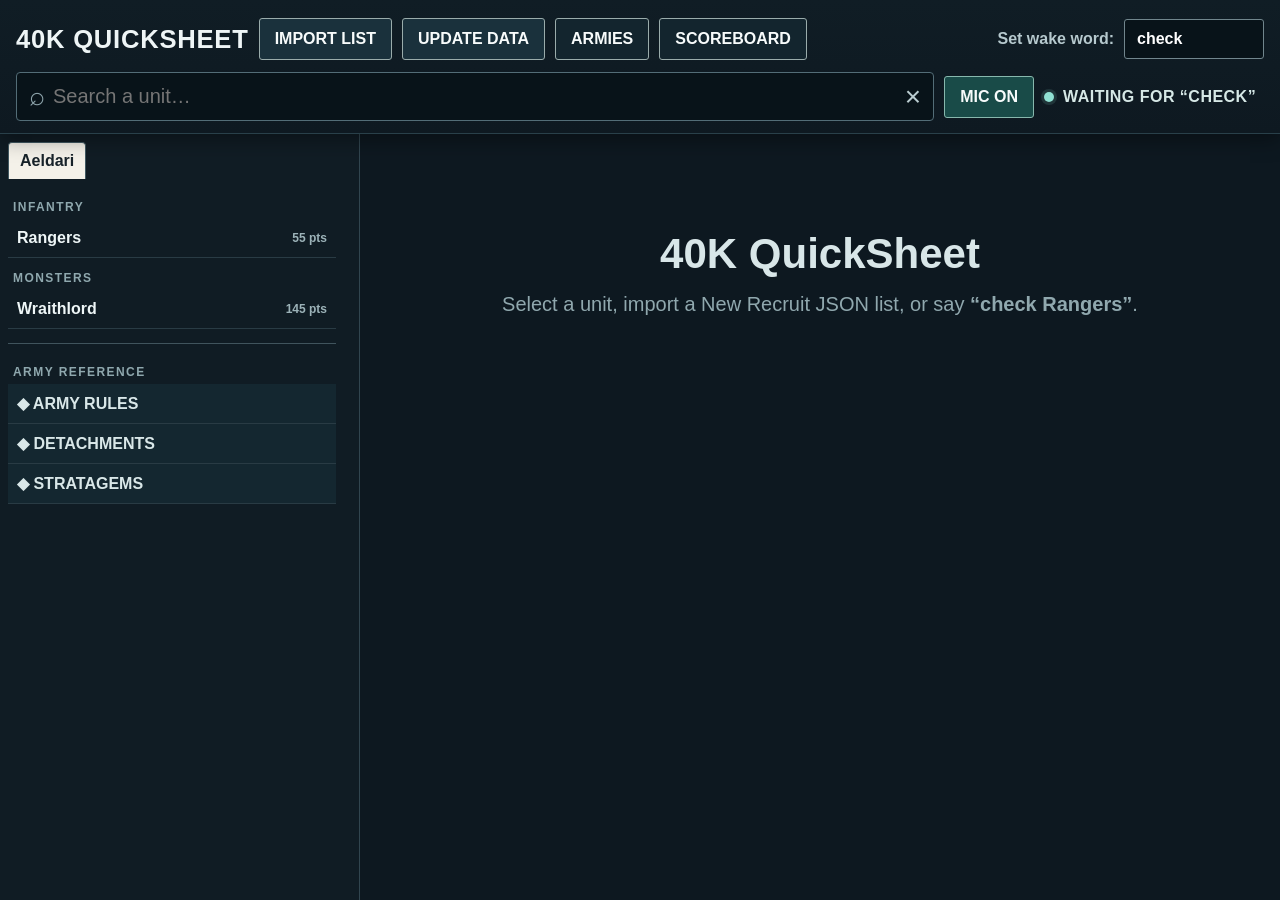
==== index.html @ d9a54cbb "Add target keyword to dice roller" ====
<!doctype html>
<html lang="en">
<head>
  <meta charset="utf-8">
  <meta name="viewport" content="width=device-width, initial-scale=1, viewport-fit=cover">
  <meta name="theme-color" content="#0e1a22">
  <meta name="description" content="40K QuickSheet - fast Warhammer 40,000 datasheet lookup">
  <title>40K QuickSheet</title>
  <link rel="manifest" href="manifest.webmanifest">
  <link rel="icon" href="icons/quicksheet.svg" type="image/svg+xml">
  <link rel="stylesheet" href="styles.css?v=0.6">
</head>
<body>
  <div id="app">
    <header class="topbar">
      <div class="topline">
        <div class="brand">40K QUICKSHEET</div>
        <button id="importBtn" class="btn">IMPORT LIST</button>
        <button id="updateBtn" class="btn">UPDATE DATA</button>
        <button id="armiesBtn" class="btn btn-subtle">ARMIES</button>
        <button id="scoreboardBtn" class="btn btn-subtle">SCOREBOARD</button>
        <div class="grow"></div>
        <label class="wake-setting" for="wakeWord">Set wake word:</label>
        <input id="wakeWord" class="wake-input" value="check" autocomplete="off" spellcheck="false">
      </div>
      <div class="searchline">
        <div class="search-wrap">
          <span class="search-icon">⌕</span>
          <input id="searchInput" class="search" placeholder="Search a unit…" autocomplete="off" spellcheck="false">
          <button id="clearSearch" class="icon-btn" title="Clear search">×</button>
        </div>
        <button id="micToggle" class="btn mic-on">MIC ON</button>
        <div id="voiceStatus" class="voice-status"><span class="voice-dot"></span>WAITING FOR “CHECK”</div>
      </div>
    </header>
    <div class="workspace">
      <aside class="sidebar">
        <div id="tabs" class="tabs"></div>
        <div id="browser" class="browser"></div>
      </aside>
      <main id="cardPane" class="card-pane">
        <div class="empty-card">
          <div class="empty-title">40K QuickSheet</div>
          <div>Select a unit, import a New Recruit JSON list, or say <b>“check Rangers”</b>.</div>
        </div>
      </main>
    </div>
  </div>
  <input id="fileInput" type="file" accept=".json,application/json" hidden>
  <dialog id="armyDialog" class="modal">
    <form method="dialog" class="modal-card">
      <div class="modal-head"><h2>Select armies</h2><button value="cancel" class="close-btn">×</button></div>
      <p>Select up to three for separate quick-swap tabs. More than three uses a combined tab.</p>
      <div id="armyChecklist" class="army-checklist"></div>
      <div class="modal-actions"><button id="applyArmies" value="default" class="btn">APPLY</button></div>
    </form>
  </dialog>

  <dialog id="rollDialog" class="modal roll-modal">
    <form method="dialog" class="modal-card roll-card">
      <div class="modal-head">
        <div>
          <h2 id="rollTitle">ROLL ATTACKS</h2>
          <div id="rollSubtitle" class="roll-subtitle"></div>
        </div>
        <button value="cancel" class="close-btn" aria-label="Close">×</button>
      </div>

      <div class="roll-toolbar">
        <label>Attack type
          <select id="rollPhase">
            <option value="ranged">SHOOTING</option>
            <option value="melee">FIGHT</option>
          </select>
        </label>
        <label>Enemy Toughness
          <input id="enemyT" type="number" min="1" max="30" value="4">
        </label>
        <label>Enemy Save
          <select id="enemySv">
            <option>2+</option><option selected>3+</option><option>4+</option>
            <option>5+</option><option>6+</option><option>7+</option>
          </select>
        </label>
        <label>Invulnerable
          <select id="enemyInv">
            <option value="">NONE</option><option>2+</option><option>3+</option>
            <option>4+</option><option>5+</option><option>6+</option>
          </select>
        </label>
        <label>Target models
          <input id="targetModels" type="number" min="1" max="50" value="5">
        </label>
        <label>Target keyword
          <select id="targetKeyword">
            <option value="">NONE</option>
            <option>INFANTRY</option><option>VEHICLE</option><option>MONSTER</option>
            <option>BEASTS</option><option>PSYKER</option><option>CHARACTER</option>
          </select>
        </label>
      </div>

      <div class="roll-options">
        <label><input id="halfRange" type="checkbox"> Within half range</label>
        <label><input id="targetCover" type="checkbox"> Target has cover</label>
        <label><input id="remainedStationary" type="checkbox"> Remained stationary</label>
        <label><input id="madeCharge" type="checkbox"> Unit charged</label>
      </div>

      <details class="roll-buffs">
        <summary>BUFFS / DEBUFFS</summary>
        <div class="buff-grid">
          <label>Hit modifier
            <select id="hitMod"><option value="-1">−1</option><option value="0" selected>0</option><option value="1">+1</option></select>
          </label>
          <label>Wound modifier
            <select id="woundMod"><option value="-1">−1</option><option value="0" selected>0</option><option value="1">+1</option></select>
          </label>
          <label>Re-roll hits
            <select id="rerollHits"><option value="none">NONE</option><option value="ones">1s</option><option value="failed">FAILED</option></select>
          </label>
          <label>Re-roll wounds
            <select id="rerollWounds"><option value="none">NONE</option><option value="ones">1s</option><option value="failed">FAILED</option></select>
          </label>
          <label><input id="buffLethal" type="checkbox"> Lethal Hits</label>
          <label>Sustained Hits
            <select id="buffSustained"><option value="0">NONE</option><option value="1">1</option><option value="2">2</option><option value="3">3</option></select>
          </label>
          <label><input id="buffDevastating" type="checkbox"> Devastating Wounds</label>
          <label><input id="ignoreWeaponRules" type="checkbox"> Ignore weapon abilities</label>
        </div>
      </details>

      <div class="roll-section-head">
        <strong>EQUIPPED WEAPONS</strong>
        <span>Counts come from the imported New Recruit list.</span>
      </div>
      <div id="rollWeapons" class="roll-weapons"></div>

      <div class="roll-actions">
        <div id="rollNotice" class="roll-notice"></div>
        <button id="rollNowBtn" type="button" class="btn roll-now">ROLL DICE</button>
      </div>
      <div id="rollResults" class="roll-results"></div>
    </form>
  </dialog>
  <div id="toast" class="toast" aria-live="polite"></div>
  <script src="app.js?v=0.6"></script>
  <script src="roll.js?v=0.1"></script>
</body>
</html>
---- styles.css ----
:root{
  --shell:#0d1820;--shell2:#12232d;--teal:#174756;--teal2:#1f5868;
  --paper:#f4f1e9;--paper2:#ebe6da;--sage:#7d8e87;--ink:#12191e;
  --muted:#a8bdc4;--line:#263b45;--accent:#d7e7e5;--white:#fff;
}
*{box-sizing:border-box}html,body,#app{height:100%;margin:0}body{font-family:Inter,Segoe UI,Arial,sans-serif;background:var(--shell);color:#eef5f6;overflow:hidden}#app{display:flex;flex-direction:column;min-height:0}
button,input{font:inherit}.topbar{flex:0 0 auto;padding:14px 16px 12px;background:linear-gradient(180deg,#101d25,#0e1921);border-bottom:1px solid #29404a;box-shadow:0 5px 20px #0006;position:relative;z-index:4}
.topline,.searchline{display:flex;align-items:center;gap:10px}.topline{min-height:50px}.brand{font-weight:900;font-size:clamp(20px,2vw,34px);letter-spacing:.03em;white-space:nowrap}.grow{flex:1}
.btn{appearance:none;border:1px solid #9aacab;background:#1a313c;color:#f7fbfb;font-weight:800;padding:10px 15px;min-height:42px;border-radius:3px;cursor:pointer}.btn:hover{background:#234653}.btn:active{transform:translateY(1px)}.btn-subtle{background:#13252e}.mic-on{background:#194b48;border-color:#87b8ad}.mic-off{background:#402a2a;border-color:#a87878;color:#e1caca}
.wake-setting{color:#b6c9ce;font-weight:700;white-space:nowrap}.wake-input{width:140px;background:#081319;border:1px solid #71868d;color:#fff;padding:10px 12px;border-radius:3px;font-weight:800}
.searchline{margin-top:8px}.search-wrap{flex:1;min-width:220px;display:flex;align-items:center;background:#081319;border:1px solid #536d77;border-radius:4px;overflow:hidden}.search{flex:1;background:transparent;border:0;outline:0;color:#fff;font-size:20px;padding:12px 8px}.search-icon{font-size:27px;color:#8ca3aa;padding-left:12px}.icon-btn,.close-btn{border:0;background:transparent;color:#bacdd1;font-size:28px;cursor:pointer;padding:4px 12px}.voice-status{min-width:220px;font-weight:900;color:#d6e8e6;letter-spacing:.03em}.voice-dot{display:inline-block;width:10px;height:10px;border-radius:50%;background:#8fe0d2;margin-right:9px;box-shadow:0 0 0 3px #8fe0d222}
.workspace{display:grid;grid-template-columns:minmax(270px,360px) 1fr;flex:1 1 auto;height:auto;min-height:0;overflow:hidden}.sidebar{display:flex;flex-direction:column;min-width:0;min-height:0;overflow:hidden;background:#101c24;border-right:1px solid #31454f}.tabs{display:flex;gap:3px;padding:8px 8px 0;overflow-x:auto;flex:0 0 auto}.tab{display:flex;align-items:center;gap:7px;background:#152832;border:1px solid #405861;color:#c6d7da;border-bottom:0;padding:9px 11px;cursor:pointer;font-weight:800;white-space:nowrap;border-radius:4px 4px 0 0}.tab.active{background:#f4f1e9;color:#172229}.tab-x{font-weight:900;opacity:.7}.browser{overflow-y:auto;overflow-x:hidden;padding:8px;flex:1 1 0;min-height:0;overscroll-behavior:contain;scrollbar-gutter:stable;-webkit-overflow-scrolling:touch;touch-action:pan-y}.browser-heading{margin:13px 5px 5px;color:#8fa8ae;font-size:12px;font-weight:900;letter-spacing:.12em}.browser-heading.matches{color:#e0ce96}.row{display:flex;align-items:center;justify-content:space-between;gap:8px;width:100%;text-align:left;border:0;border-bottom:1px solid #293b44;background:transparent;color:#eef6f7;padding:10px 9px;cursor:pointer;font-weight:700}.row:hover,.row.selected{background:#1a3440}.row .pts{color:#9cb2b8;font-size:12px;white-space:nowrap}.row.reference{background:#142730;color:#d9e7e8}.row.reference:hover{background:#1c3b48}.reference-block{margin-top:14px;border-top:1px solid #40545d;padding-top:8px}
.card-pane{overflow:auto;min-height:0;padding:16px;background:#0d1820;overscroll-behavior:contain}.empty-card{max-width:780px;margin:80px auto;color:#90a8ae;text-align:center;font-size:20px}.empty-title{font-size:42px;font-weight:900;color:#d8e6e8;margin-bottom:15px}.datasheet{min-width:650px;background:var(--paper);color:var(--ink);border:1px solid #52636a;box-shadow:0 14px 45px #0007;margin-bottom:20px}.sheet-head{background:var(--teal);color:#f8f4e9;padding:22px 26px}.sheet-title{font-size:clamp(30px,4vw,58px);font-weight:950;letter-spacing:.02em;text-transform:uppercase}.sheet-subtitle{margin-top:8px;color:#bcd5da;font-size:20px}.stats{display:grid;grid-template-columns:repeat(7,minmax(90px,1fr));gap:10px;padding:12px 16px 16px;background:var(--teal)}.stat{background:var(--paper);border:1px solid #25363d;text-align:center;padding:10px 6px}.stat-k{font-size:13px;font-weight:900;color:#365766}.stat-v{font-size:34px;font-weight:950;margin-top:3px}.sheet-body{padding:14px 16px 0}.columns{display:grid;grid-template-columns:1fr 1fr;gap:14px;align-items:start}.section{border:1px solid #3d4a4d;margin-bottom:14px;background:#f8f6f0}.section-title{background:var(--sage);color:white;font-size:18px;font-weight:950;padding:10px 12px;text-transform:uppercase}.section-body{padding:10px 12px}.weapon-table{width:100%;border-collapse:collapse;font-size:15px}.weapon-table th{background:#d9ddd8;text-align:center;padding:7px 5px}.weapon-table th:first-child,.weapon-table td:first-child{text-align:left}.weapon-table td{padding:8px 5px;border-top:1px solid #ddd7ca;text-align:center;font-weight:650}.weapon-name{font-weight:900}.weapon-keywords{display:block;font-size:12px;color:#54656a;margin-top:3px;font-weight:600}.rule{padding:9px 0;border-bottom:1px solid #dcd6ca}.rule:last-child{border-bottom:0}.rule-name{font-weight:900;margin-bottom:5px}.rule-desc{white-space:pre-wrap;line-height:1.35;color:#34434a}.options{margin:0;padding-left:20px}.options li{margin:5px 0}.sheet-foot{padding:14px 18px;background:var(--paper2);font-weight:700;line-height:1.4}.reference-page .sheet-head{padding-bottom:24px}.reference-page .section-body{padding:13px 16px}.strat{padding:12px 0;border-bottom:1px solid #d9d4c9}.strat:last-child{border-bottom:0}.strat-name{font-weight:950;font-size:18px}.strat-desc{white-space:pre-wrap;line-height:1.45;margin-top:6px;color:#34434a}
.modal{border:0;background:transparent}.modal::backdrop{background:#000b}.modal-card{min-width:min(620px,90vw);max-height:80vh;overflow:auto;background:#12232d;border:1px solid #536972;color:#eaf1f2;padding:20px;box-shadow:0 18px 60px #000}.modal-head{display:flex;align-items:center;justify-content:space-between}.modal-head h2{margin:0;font-size:28px}.army-checklist{display:grid;grid-template-columns:1fr 1fr;gap:6px 14px;margin:18px 0}.army-check{display:flex;gap:9px;padding:8px;background:#0e1c24}.modal-actions{text-align:right}.toast{position:fixed;left:50%;bottom:24px;transform:translate(-50%,20px);background:#162b35;border:1px solid #779099;padding:11px 18px;opacity:0;pointer-events:none;transition:.18s;z-index:20;box-shadow:0 6px 24px #0009}.toast.show{opacity:1;transform:translate(-50%,0)}
@media(max-width:850px){body{overflow:hidden}.topline{flex-wrap:wrap}.grow{display:none}.wake-setting{margin-left:auto}.workspace{grid-template-columns:1fr;grid-template-rows:minmax(260px,42vh) 1fr;height:auto}.sidebar{height:auto;border-right:0;border-bottom:1px solid #31454f}.card-pane{height:auto;min-height:58vh}.columns{grid-template-columns:1fr}.datasheet{min-width:620px}.topbar{position:sticky;top:0}.voice-status{min-width:auto;font-size:12px}.stats{grid-template-columns:repeat(4,1fr)}}

.collapsible-section{margin-bottom:14px}
.collapsible-title{display:flex;align-items:center;justify-content:space-between;gap:12px;cursor:pointer;user-select:none;list-style:none}
.collapsible-title::-webkit-details-marker{display:none}
.collapse-chevron{display:inline-block;font-size:20px;line-height:1;transition:transform .15s ease}
.collapsible-section[open] .collapse-chevron{transform:rotate(90deg)}
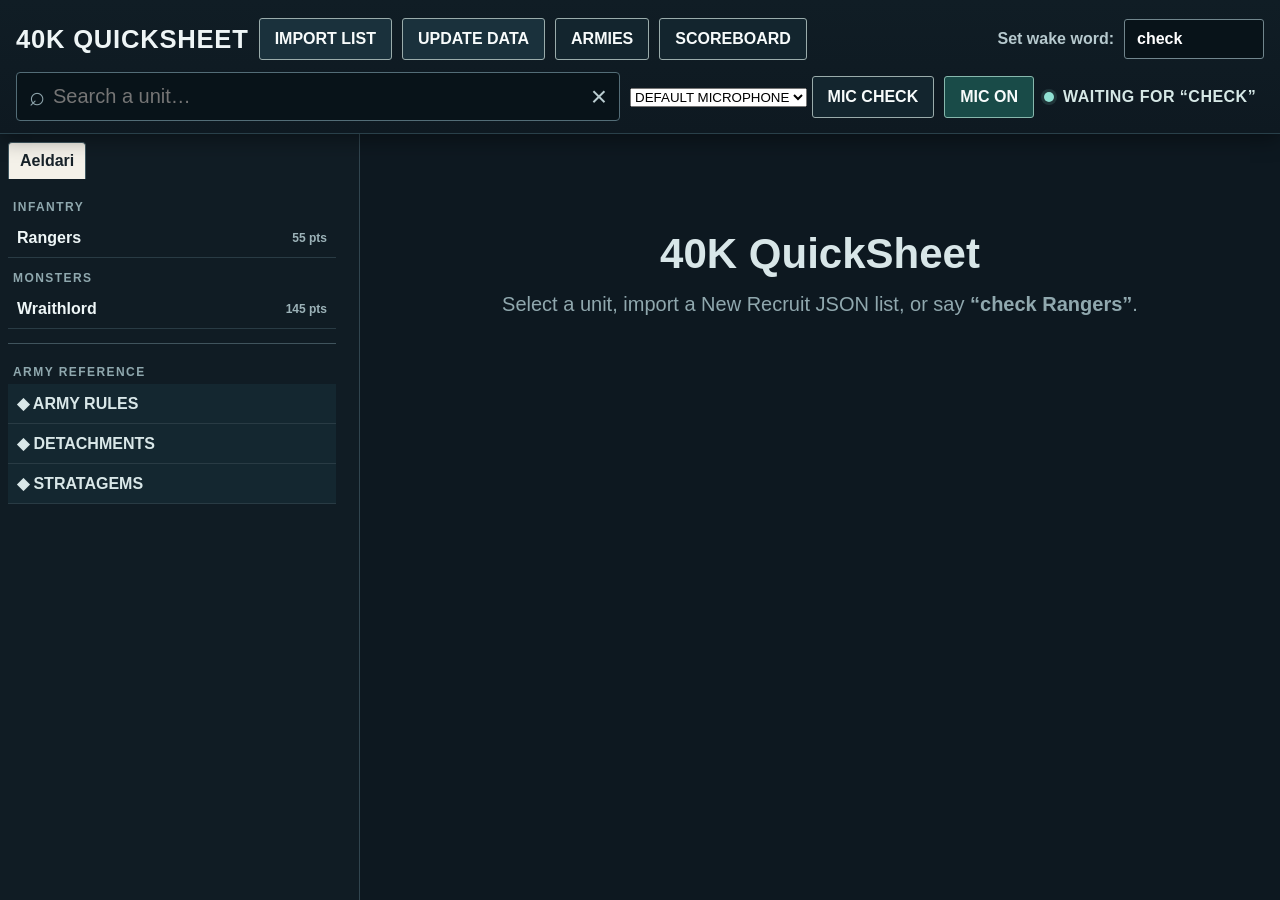
==== commit aa5d164a: "Add microphone picker and mic check to QuickSheet" ====
--- a/index.html
+++ b/index.html
@@ -8,7 +8,7 @@
   <title>40K QuickSheet</title>
   <link rel="manifest" href="manifest.webmanifest">
   <link rel="icon" href="icons/quicksheet.svg" type="image/svg+xml">
-  <link rel="stylesheet" href="styles.css?v=0.6">
+  <link rel="stylesheet" href="styles.css?v=0.8">
 </head>
 <body>
   <div id="app">
@@ -28,6 +28,13 @@
           <span class="search-icon">⌕</span>
           <input id="searchInput" class="search" placeholder="Search a unit…" autocomplete="off" spellcheck="false">
           <button id="clearSearch" class="icon-btn" title="Clear search">×</button>
+        </div>
+        <div class="mic-picker">
+          <select id="micSelect" class="mic-select" aria-label="Microphone">
+            <option value="">DEFAULT MICROPHONE</option>
+          </select>
+          <button id="micCheck" class="btn btn-subtle mic-check" type="button">MIC CHECK</button>
+          <div class="mic-meter" title="Microphone level"><span id="micLevel"></span></div>
         </div>
         <button id="micToggle" class="btn mic-on">MIC ON</button>
         <div id="voiceStatus" class="voice-status"><span class="voice-dot"></span>WAITING FOR “CHECK”</div>
@@ -145,7 +152,7 @@
     </form>
   </dialog>
   <div id="toast" class="toast" aria-live="polite"></div>
-  <script src="app.js?v=0.6"></script>
-  <script src="roll.js?v=0.1"></script>
+  <script src="app.js?v=0.7"></script>
+  <script src="roll.js?v=0.2"></script>
 </body>
 </html>
--- a/styles.css
+++ b/styles.css
@@ -19,3 +19,41 @@
 .collapsible-title::-webkit-details-marker{display:none}
 .collapse-chevron{display:inline-block;font-size:20px;line-height:1;transition:transform .15s ease}
 .collapsible-section[open] .collapse-chevron{transform:rotate(90deg)}
+
+.sheet-head-row{display:flex;align-items:flex-start;justify-content:space-between;gap:18px}
+.roll-unit-btn{flex:0 0 auto;border:1px solid #d6e6e2;background:#f0eee4;color:#143843;font-size:18px;font-weight:950;padding:12px 18px;border-radius:4px;cursor:pointer;box-shadow:0 3px 0 #0a2c35}
+.roll-unit-btn:hover{background:white}.roll-unit-btn:active{transform:translateY(2px);box-shadow:0 1px 0 #0a2c35}
+.roll-modal{padding:0;max-width:none;max-height:none}
+.roll-card{width:min(1120px,94vw);max-height:90vh;overflow:auto;padding:18px}
+.roll-subtitle{color:#9db1b6;margin-top:4px}
+.roll-toolbar{display:grid;grid-template-columns:repeat(6,minmax(120px,1fr));gap:9px;margin:14px 0 10px}
+.roll-toolbar label,.buff-grid label{display:flex;flex-direction:column;gap:5px;color:#abc0c5;font-size:12px;font-weight:800}
+.roll-toolbar input,.roll-toolbar select,.buff-grid select{min-height:40px;background:#081319;border:1px solid #607981;color:white;border-radius:3px;padding:7px 9px;font-size:16px}
+.roll-options{display:flex;gap:12px;flex-wrap:wrap;margin:10px 0}
+.roll-options label,.buff-grid label:has(input[type=checkbox]){display:flex;flex-direction:row;align-items:center;gap:7px;background:#0d1c24;border:1px solid #354e58;color:#d7e4e6;padding:8px 10px;border-radius:3px;font-size:13px}
+.roll-options input,.buff-grid input[type=checkbox]{width:20px;height:20px}
+.roll-buffs{border:1px solid #405a64;background:#10232c;margin:10px 0 14px}
+.roll-buffs summary{cursor:pointer;padding:11px 12px;font-weight:950;letter-spacing:.06em;color:#d9e7e8}
+.buff-grid{display:grid;grid-template-columns:repeat(4,1fr);gap:9px;padding:0 12px 12px}
+.roll-section-head{display:flex;align-items:center;justify-content:space-between;gap:12px;color:#dce8ea;margin:6px 0 8px}
+.roll-section-head strong{letter-spacing:.08em}.roll-section-head span{font-size:12px;color:#8ea5aa}
+.roll-weapons{border:1px solid #405761;background:#0d1a21}
+.roll-weapon-row{display:grid;grid-template-columns:34px minmax(210px,1.4fr) 90px minmax(330px,1fr);gap:10px;align-items:center;padding:10px;border-bottom:1px solid #2d424b}
+.roll-weapon-row:last-child{border-bottom:0}
+.roll-weapon-check input{width:22px;height:22px}
+.roll-weapon-main{min-width:0}.roll-weapon-main strong{display:block;color:#f0f5f5;font-size:15px}.roll-tags{display:block;color:#95acb2;font-size:11px;margin-top:3px;white-space:normal}.roll-alt{display:inline-block;margin-left:8px;color:#d7c486;font-size:10px;text-transform:uppercase}
+.roll-qty{display:flex;align-items:center;gap:5px;color:#a9bbc0;font-size:12px;font-weight:800}.roll-qty input{width:52px;background:#071218;border:1px solid #5b727a;color:white;padding:7px}
+.roll-statline{display:grid;grid-template-columns:repeat(5,1fr);gap:5px}.roll-statline span{background:#182d36;border:1px solid #38515a;padding:6px;text-align:center;color:#91a8ad;font-size:10px}.roll-statline b{display:block;color:white;font-size:16px;margin-top:2px}
+.roll-actions{display:flex;align-items:center;justify-content:space-between;gap:12px;margin-top:12px}.roll-notice{color:#9db0b5;font-size:12px}.roll-now{background:#216055;border-color:#9bc7bd;font-size:16px}
+.roll-results{margin-top:12px}.roll-total{display:flex;align-items:baseline;gap:12px;background:#204c57;border:1px solid #729098;color:white;padding:12px 14px;margin-bottom:8px}.roll-total span{font-size:12px;font-weight:900;letter-spacing:.08em}.roll-total strong{font-size:34px}.roll-total small{color:#c9d8da}
+.roll-result-card{background:#f3efe6;color:#172329;border:1px solid #6c797b;margin-bottom:8px}.roll-result-head{display:flex;justify-content:space-between;gap:12px;background:#748782;color:white;padding:8px 10px}.roll-result-head span{font-size:12px;align-self:center}
+.roll-result-grid{display:grid;grid-template-columns:repeat(4,1fr)}.roll-result-grid div{text-align:center;padding:10px;border-right:1px solid #c5c2b9}.roll-result-grid div:last-child{border-right:0}.roll-result-grid span{display:block;font-size:10px;font-weight:900;color:#657378}.roll-result-grid b{font-size:26px}
+.roll-result-meta{padding:8px 10px;border-top:1px solid #cdc9bd;color:#56656a;font-size:12px}.roll-empty{padding:18px;text-align:center;color:#9db0b5}
+@media(max-width:950px){.roll-toolbar{grid-template-columns:repeat(3,1fr)}.buff-grid{grid-template-columns:repeat(2,1fr)}.roll-weapon-row{grid-template-columns:30px 1fr 80px}.roll-statline{grid-column:2 / -1}.roll-card{width:96vw}}
+@media(max-width:620px){.sheet-head-row{align-items:center}.roll-unit-btn{font-size:15px;padding:10px 12px}.roll-toolbar{grid-template-columns:repeat(2,1fr)}.buff-grid{grid-template-columns:1fr}.roll-section-head{align-items:flex-start;flex-direction:column}.roll-result-grid{grid-template-columns:repeat(2,1fr)}}
+
+.damage-breakdown{display:flex;flex-direction:column;gap:6px;padding:9px 10px;border-top:1px solid #c9c5ba;background:#ebe7dd}
+.damage-instance{display:flex;align-items:baseline;justify-content:space-between;gap:12px;padding:7px 9px;background:#f7f4ec;border:1px solid #cbc6ba}
+.damage-instance span{font-size:10px;font-weight:950;letter-spacing:.08em;color:#607077}
+.damage-instance strong{font-size:18px;color:#172329}
+.damage-instance.mortal{border-color:#a88484;background:#f2e7e4}
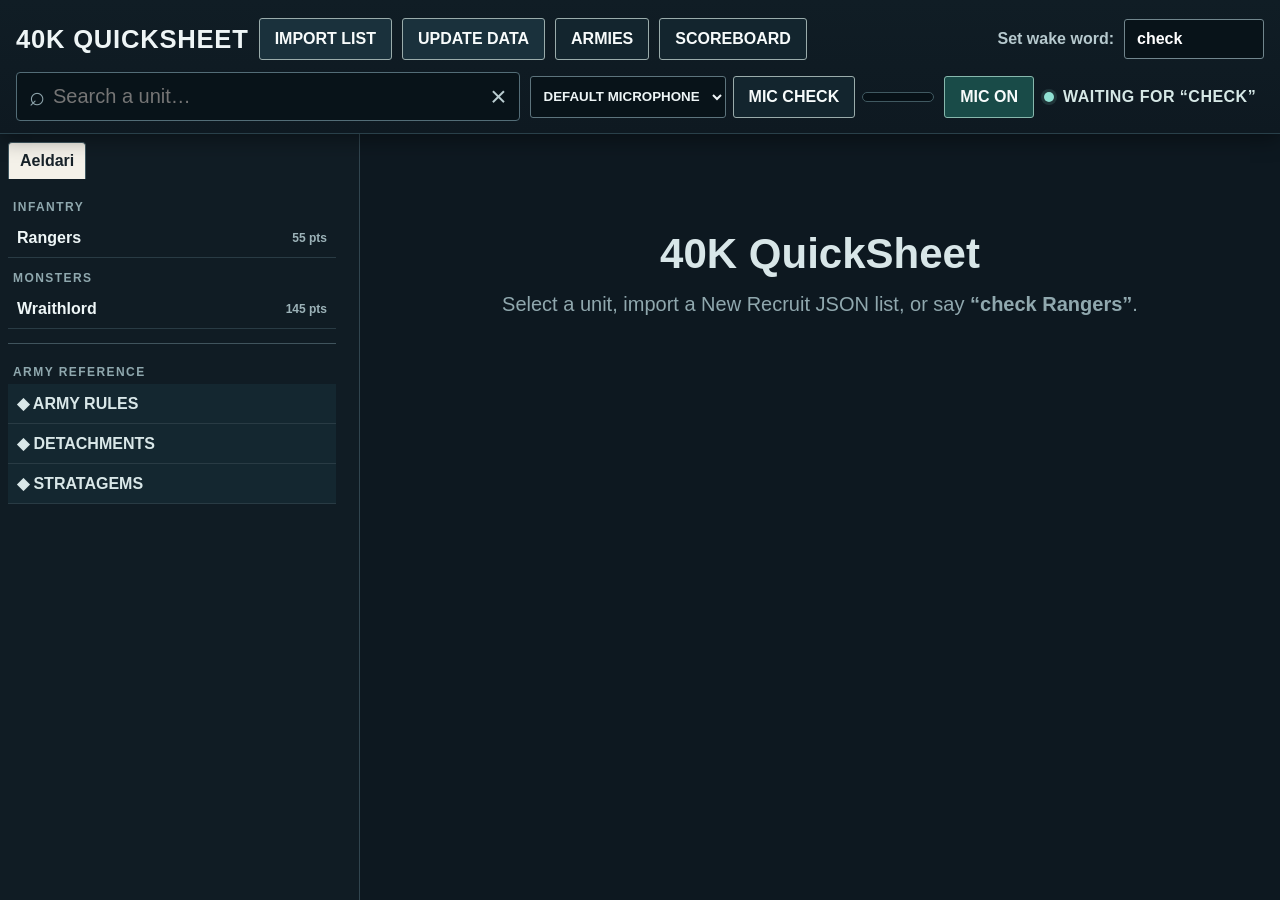
==== commit 9913552a: "Refresh QuickSheet voice script" ====
--- a/index.html
+++ b/index.html
@@ -152,7 +152,7 @@
     </form>
   </dialog>
   <div id="toast" class="toast" aria-live="polite"></div>
-  <script src="app.js?v=0.7"></script>
+  <script src="app.js?v=0.8"></script>
   <script src="roll.js?v=0.2"></script>
 </body>
 </html>
--- a/styles.css
+++ b/styles.css
@@ -57,3 +57,11 @@
 .damage-instance span{font-size:10px;font-weight:950;letter-spacing:.08em;color:#607077}
 .damage-instance strong{font-size:18px;color:#172329}
 .damage-instance.mortal{border-color:#a88484;background:#f2e7e4}
+
+.mic-picker{display:flex;align-items:center;gap:7px;min-width:0}
+.mic-select{max-width:230px;min-width:150px;height:42px;background:#081319;border:1px solid #5d747d;color:#eef5f6;border-radius:3px;padding:0 9px;font-weight:800}
+.mic-check{white-space:nowrap}
+.mic-meter{width:72px;height:10px;background:#071117;border:1px solid #405961;border-radius:999px;overflow:hidden;flex:0 0 auto}
+.mic-meter span{display:block;width:0;height:100%;background:#8fe0d2;transition:width .06s linear}
+@media(max-width:1050px){.mic-picker{width:100%;order:3}.mic-select{flex:1;max-width:none}.mic-meter{width:90px}}
+@media(max-width:620px){.mic-picker{flex-wrap:wrap}.mic-select{min-width:180px}.mic-meter{flex:1;min-width:80px}}
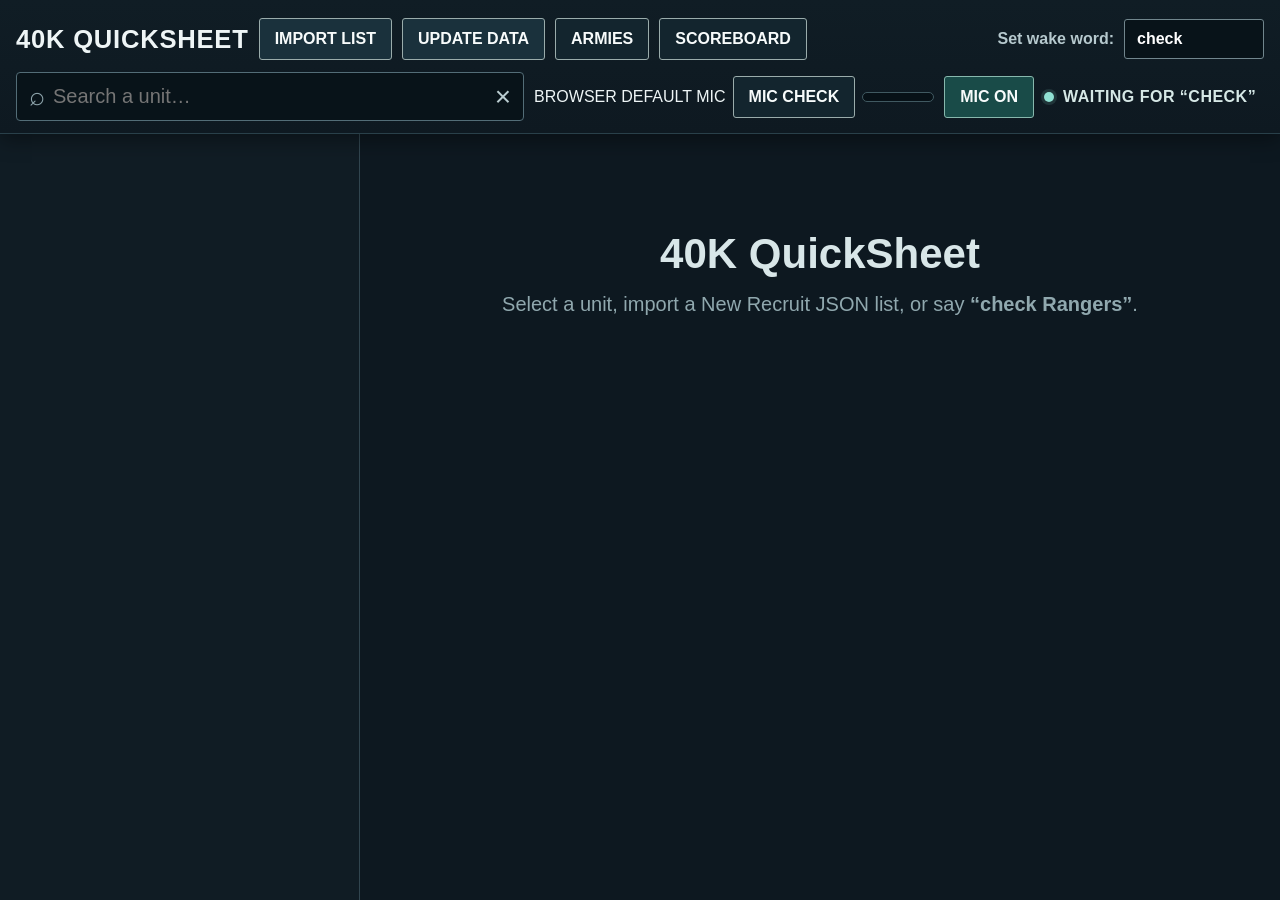
==== commit ad278087: "Remove misleading microphone selector" ====
--- a/index.html
+++ b/index.html
@@ -8,7 +8,7 @@
   <title>40K QuickSheet</title>
   <link rel="manifest" href="manifest.webmanifest">
   <link rel="icon" href="icons/quicksheet.svg" type="image/svg+xml">
-  <link rel="stylesheet" href="styles.css?v=0.8">
+  <link rel="stylesheet" href="styles.css?v=0.9">
 </head>
 <body>
   <div id="app">
@@ -30,9 +30,7 @@
           <button id="clearSearch" class="icon-btn" title="Clear search">×</button>
         </div>
         <div class="mic-picker">
-          <select id="micSelect" class="mic-select" aria-label="Microphone">
-            <option value="">DEFAULT MICROPHONE</option>
-          </select>
+          <span class="mic-source">BROWSER DEFAULT MIC</span>
           <button id="micCheck" class="btn btn-subtle mic-check" type="button">MIC CHECK</button>
           <div class="mic-meter" title="Microphone level"><span id="micLevel"></span></div>
         </div>
@@ -152,7 +150,7 @@
     </form>
   </dialog>
   <div id="toast" class="toast" aria-live="polite"></div>
-  <script src="app.js?v=0.8"></script>
+  <script src="app.js?v=0.9"></script>
   <script src="roll.js?v=0.2"></script>
 </body>
 </html>
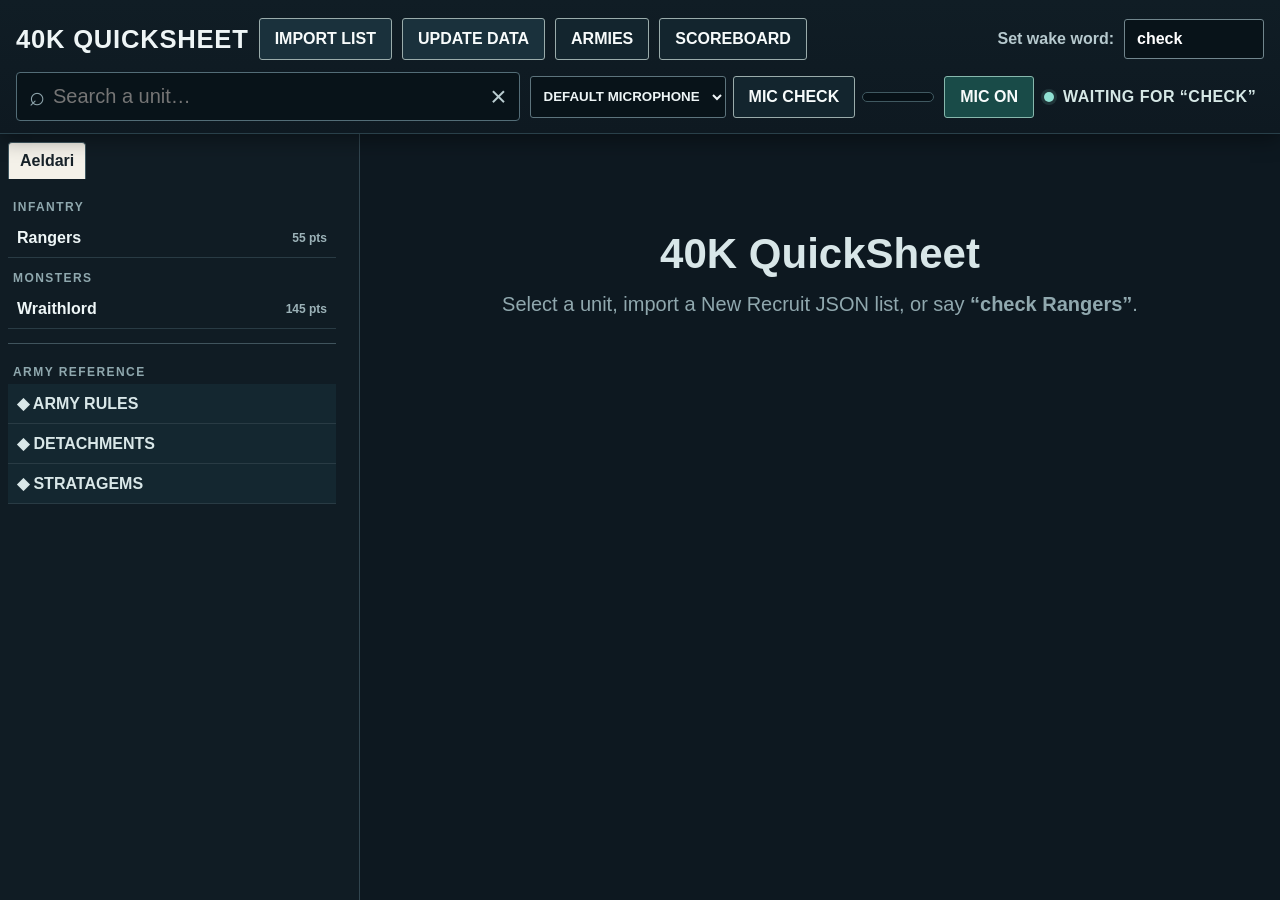
==== commit 28ed0501: "Restore real microphone selector" ====
--- a/index.html
+++ b/index.html
@@ -8,7 +8,7 @@
   <title>40K QuickSheet</title>
   <link rel="manifest" href="manifest.webmanifest">
   <link rel="icon" href="icons/quicksheet.svg" type="image/svg+xml">
-  <link rel="stylesheet" href="styles.css?v=0.9">
+  <link rel="stylesheet" href="styles.css?v=1.0">
 </head>
 <body>
   <div id="app">
@@ -30,7 +30,9 @@
           <button id="clearSearch" class="icon-btn" title="Clear search">×</button>
         </div>
         <div class="mic-picker">
-          <span class="mic-source">BROWSER DEFAULT MIC</span>
+          <select id="micSelect" class="mic-select" aria-label="Microphone">
+            <option value="">DEFAULT MICROPHONE</option>
+          </select>
           <button id="micCheck" class="btn btn-subtle mic-check" type="button">MIC CHECK</button>
           <div class="mic-meter" title="Microphone level"><span id="micLevel"></span></div>
         </div>
@@ -150,7 +152,7 @@
     </form>
   </dialog>
   <div id="toast" class="toast" aria-live="polite"></div>
-  <script src="app.js?v=0.9"></script>
+  <script src="app.js?v=1.0"></script>
   <script src="roll.js?v=0.2"></script>
 </body>
 </html>
